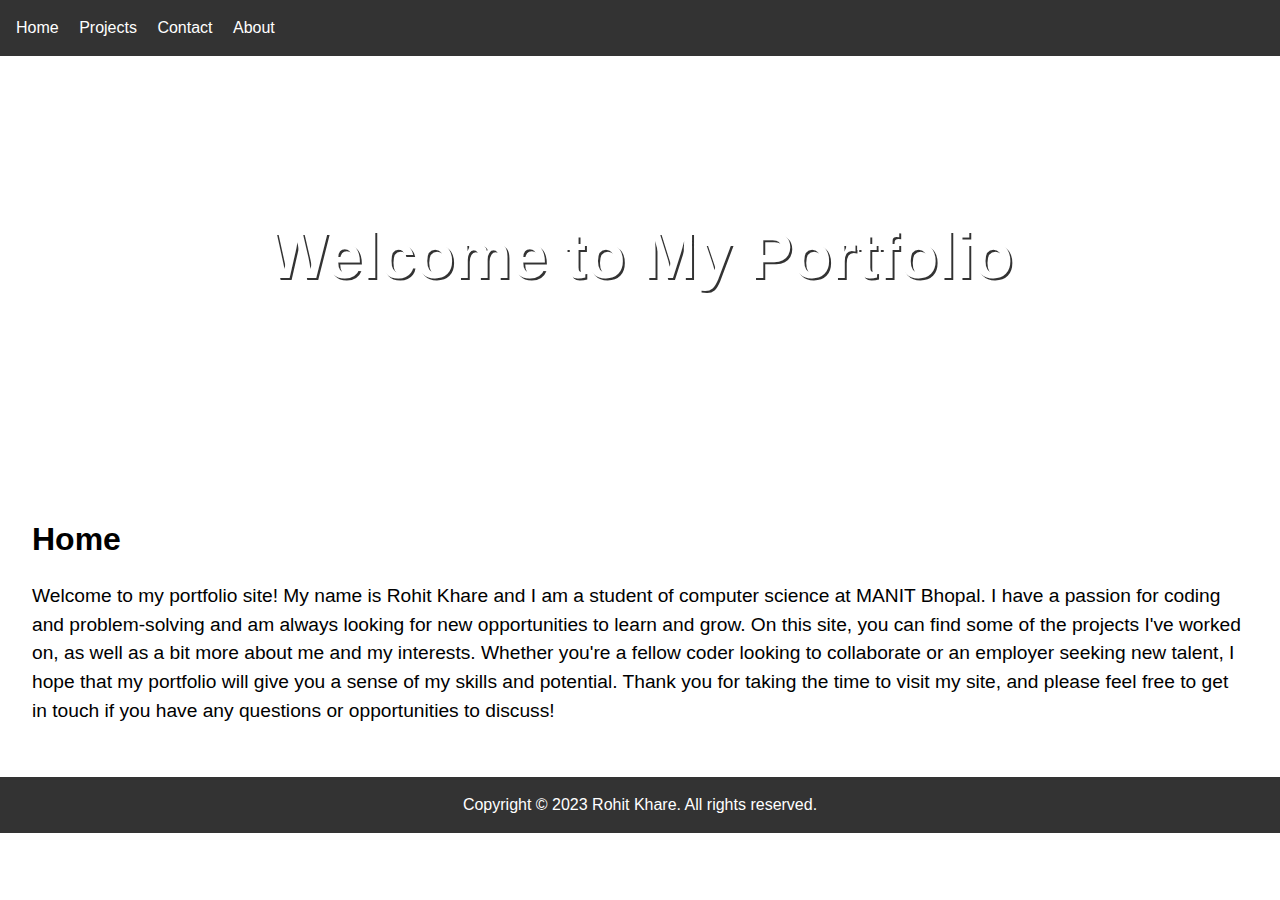
==== index.html @ ac3e253f "Add files via upload" ====
<!DOCTYPE html>
<html>
  <head>
    <meta charset="UTF-8" />
    <title>My Portfolio</title>
    <link rel="stylesheet" href="style.css" />
  </head>
  <body>
    <nav>
      <ul>
        <li class="current"><a href="index.html">Home</a></li>
        <li><a href="projects.html">Projects</a></li>
        <li><a href="contact.html">Contact</a></li>
        <li><a href="about.html">About</a></li>
      </ul>
    </nav>

    <header class="index-header">
      <h1>Welcome to My Portfolio</h1>
    </header>

    <section id="home">
      <h2>Home</h2>
      <p>
        Welcome to my portfolio site! My name is Rohit Khare and I am a student
        of computer science at MANIT Bhopal. I have a passion for coding and
        problem-solving and am always looking for new opportunities to learn and
        grow. On this site, you can find some of the projects I've worked on, as
        well as a bit more about me and my interests. Whether you're a fellow
        coder looking to collaborate or an employer seeking new talent, I hope
        that my portfolio will give you a sense of my skills and potential.
        Thank you for taking the time to visit my site, and please feel free to
        get in touch if you have any questions or opportunities to discuss!
      </p>
    </section>
    <footer>
      <p>Copyright &copy; 2023 Rohit Khare. All rights reserved.</p>
    </footer>
  </body>
</html>
---- style.css ----
/* Global Styles */
body {
  font-family: Arial, sans-serif;
  font-size: 16px;
  line-height: 1.5;
  margin: 0;
  padding: 0;
}

/* Media query for screens less than 600 pixels wide
@media (max-width: 600px) {
  body {
    background-color: #cccccc;
  }
} */

/* Navigation Styles */
nav {
  background-color: #333;
  color: #fff;
  display: flex;
  justify-content: space-between;
  padding: 1rem;
}

nav ul {
  list-style-type: none;
  margin: 0;
  padding: 0;
}

nav li {
  display: inline-block;
  margin-right: 1rem;
}

nav a {
  color: #fff;
  text-decoration: none;
}

/* Header Styles */
header {
  background-position: center;
  background-repeat: no-repeat;
  background-size: cover;
  height: 400px;
  display: flex;
  justify-content: center;
  align-items: center;
}

.index-header {
  background-image: url("./images/index-background.jpg");
}

.contact-header {
  background-image: url("./images/contact-background.jpg");
}

.about-header {
  background-image: url("./images/about-background.jpg");
}

.projects-header {
  background-image: url("./images/projects-background.jpg");
}

header h1 {
  color: #fff;
  font-size: 4rem;
  text-shadow: 2px 2px #333;
}

/* Section Styles */
section {
  padding: 2rem;
}

section h2 {
  font-size: 2rem;
  margin-bottom: 1rem;
}

section p {
  font-size: 1.2rem;
  line-height: 1.5;
}

/* Footer Styles */
footer {
  background-color: #333;
  color: #fff;
  text-align: center;
  padding: 0.001rem;
}
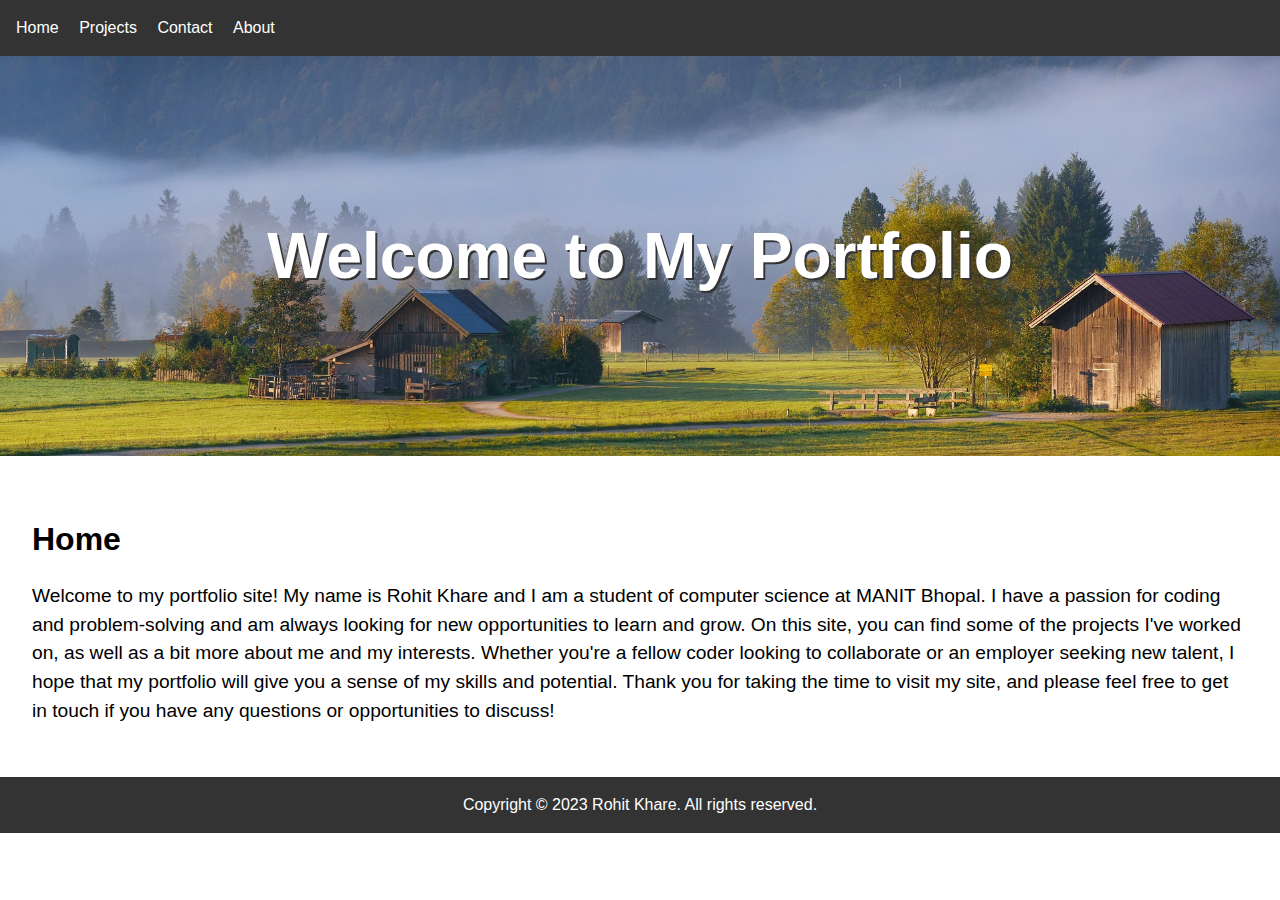
==== commit 510aafce: "added code for dynamic scaling based on width and added script.js" ====
--- a/index.html
+++ b/index.html
@@ -2,8 +2,13 @@
 <html>
   <head>
     <meta charset="UTF-8" />
+    <meta name="viewport" content="width=device-width, initial-scale=1.0" />
+    <meta http-equiv="X-UA-Compatible" content="ie=edge" />
     <title>My Portfolio</title>
-    <link rel="stylesheet" href="style.css" />
+    <link rel="stylesheet" href="https://cdnjs.cloudflare.com/ajax/libs/font-awesome/4.7.0/css/font-awesome.min.css">
+    <link rel="stylesheet" href="style.css">
+    <script src="https://code.jquery.com/jquery-3.6.0.min.js"></script>
+    <script src="script.js"></script>
   </head>
   <body>
     <nav>
--- a/style.css
+++ b/style.css
@@ -94,3 +94,5 @@
   text-align: center;
   padding: 0.001rem;
 }
+
+
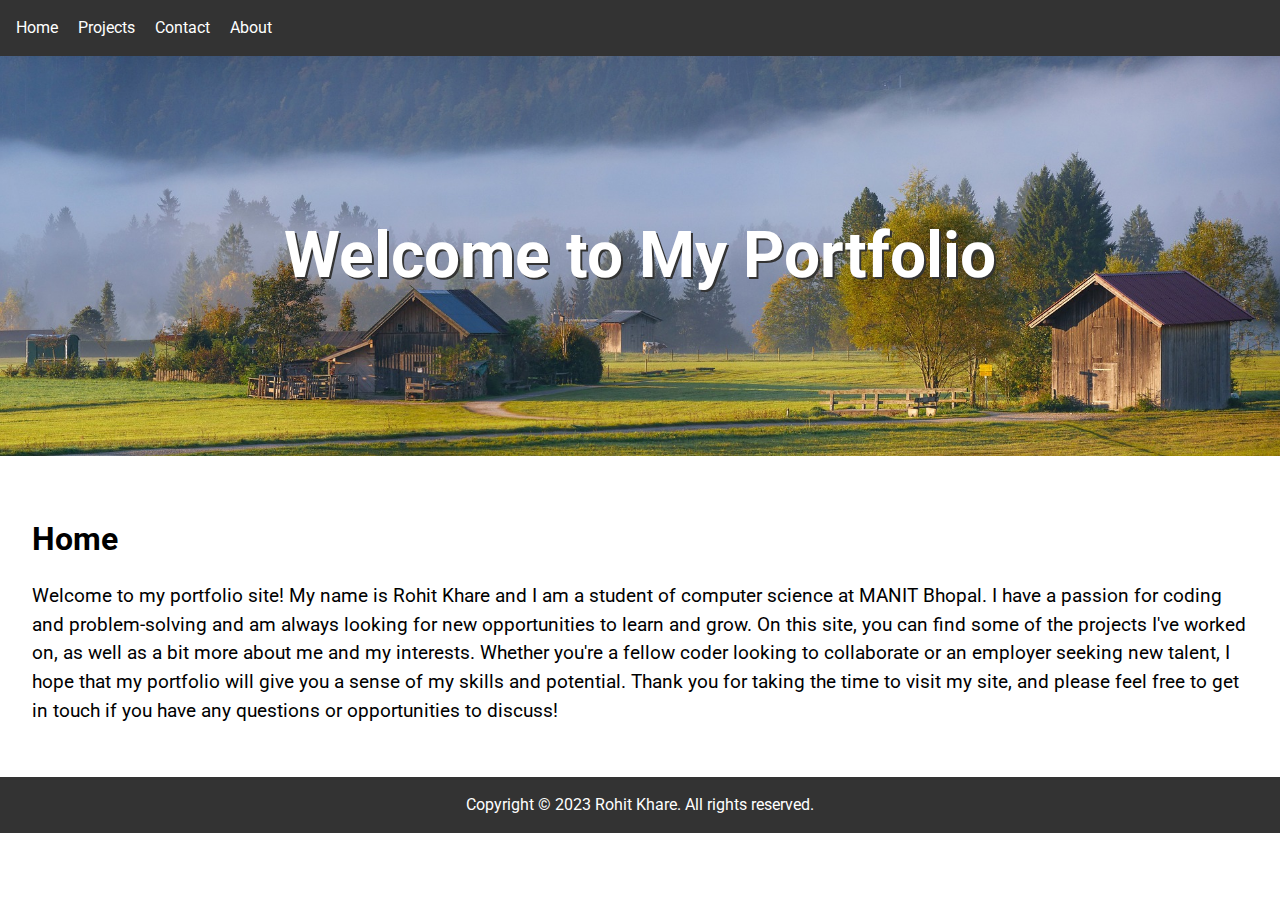
==== commit 8b0442f2: "added google fonts and font-awesome icons" ====
--- a/index.html
+++ b/index.html
@@ -4,11 +4,12 @@
     <meta charset="UTF-8" />
     <meta name="viewport" content="width=device-width, initial-scale=1.0" />
     <meta http-equiv="X-UA-Compatible" content="ie=edge" />
+    <link rel="preconnect" href="https://fonts.googleapis.com">
+    <link rel="preconnect" href="https://fonts.gstatic.com" crossorigin>
+    <link href="https://fonts.googleapis.com/css2?family=Roboto&display=swap" rel="stylesheet">
+    <link rel="stylesheet" href="https://cdnjs.cloudflare.com/ajax/libs/font-awesome/6.4.0/css/all.min.css" integrity="sha512-iecdLmaskl7CVkqkXNQ/ZH/XLlvWZOJyj7Yy7tcenmpD1ypASozpmT/E0iPtmFIB46ZmdtAc9eNBvH0H/ZpiBw==" crossorigin="anonymous" referrerpolicy="no-referrer" />
     <title>My Portfolio</title>
-    <link rel="stylesheet" href="https://cdnjs.cloudflare.com/ajax/libs/font-awesome/4.7.0/css/font-awesome.min.css">
     <link rel="stylesheet" href="style.css">
-    <script src="https://code.jquery.com/jquery-3.6.0.min.js"></script>
-    <script src="script.js"></script>
   </head>
   <body>
     <nav>
--- a/style.css
+++ b/style.css
@@ -1,6 +1,6 @@
 /* Global Styles */
 body {
-  font-family: Arial, sans-serif;
+  font-family: 'Roboto', sans-serif;
   font-size: 16px;
   line-height: 1.5;
   margin: 0;
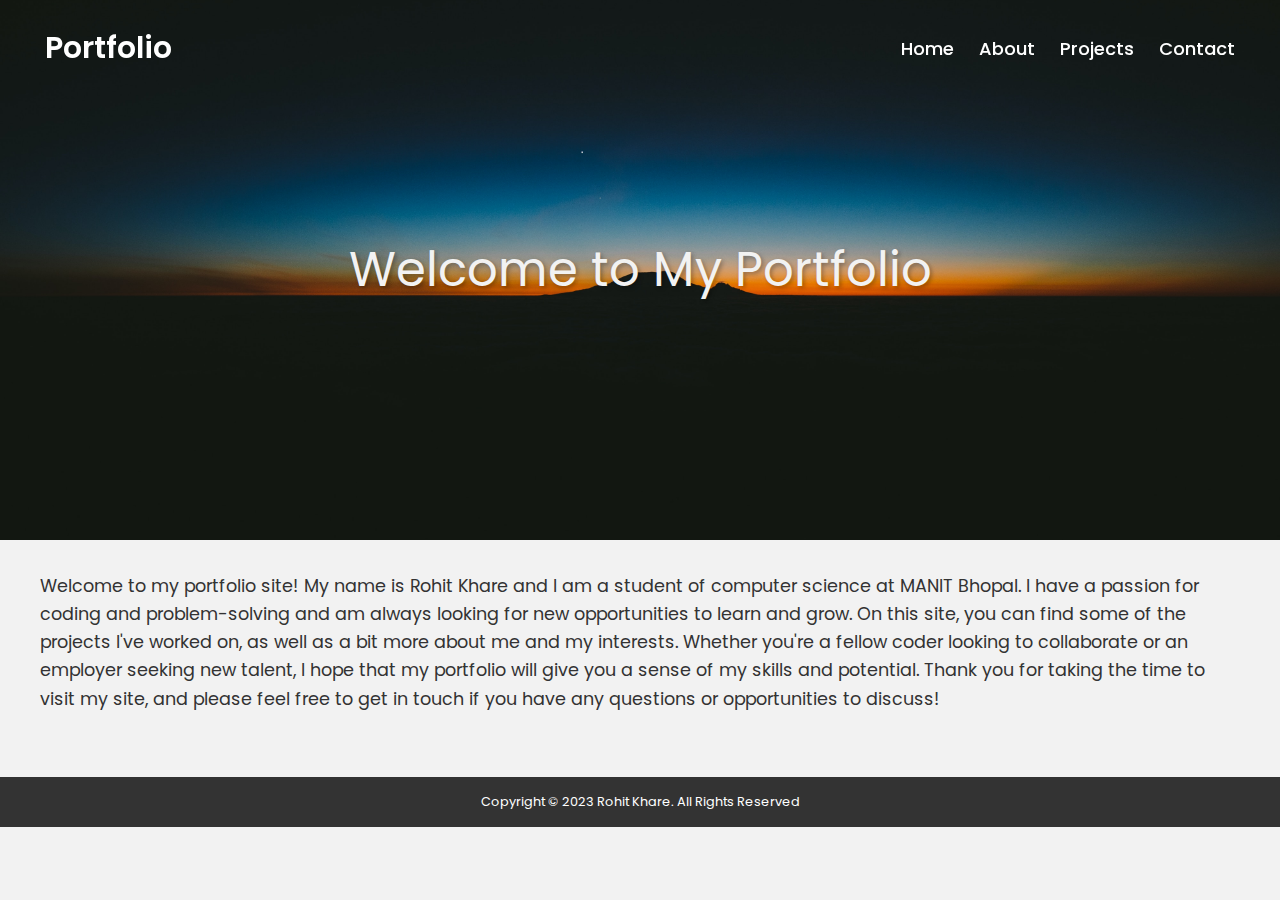
==== commit 76995830: "made nav bar responsive and changed sctions to nav footer etc for better code usability" ====
--- a/index.html
+++ b/index.html
@@ -4,43 +4,77 @@
     <meta charset="UTF-8" />
     <meta name="viewport" content="width=device-width, initial-scale=1.0" />
     <meta http-equiv="X-UA-Compatible" content="ie=edge" />
-    <link rel="preconnect" href="https://fonts.googleapis.com">
-    <link rel="preconnect" href="https://fonts.gstatic.com" crossorigin>
-    <link href="https://fonts.googleapis.com/css2?family=Roboto&display=swap" rel="stylesheet">
+    <!-- <link rel="preconnect" href="https://fonts.googleapis.com">
+    <link rel="preconnect" href="https://fonts.gstatic.com" crossorigin> -->
     <link rel="stylesheet" href="https://cdnjs.cloudflare.com/ajax/libs/font-awesome/6.4.0/css/all.min.css" integrity="sha512-iecdLmaskl7CVkqkXNQ/ZH/XLlvWZOJyj7Yy7tcenmpD1ypASozpmT/E0iPtmFIB46ZmdtAc9eNBvH0H/ZpiBw==" crossorigin="anonymous" referrerpolicy="no-referrer" />
-    <title>My Portfolio</title>
-    <link rel="stylesheet" href="style.css">
+    <title>Portfolio</title>
+    <link rel="stylesheet" href="./style.css">
   </head>
   <body>
-    <nav>
-      <ul>
-        <li class="current"><a href="index.html">Home</a></li>
-        <li><a href="projects.html">Projects</a></li>
-        <li><a href="contact.html">Contact</a></li>
-        <li><a href="about.html">About</a></li>
-      </ul>
+
+    <!-- Start of Navbar -->
+    <nav class="navbar">
+      <div class="navbar-container-section-center">
+        <div class="logo">
+          <a href="#">Portfolio</a>
+        </div>
+        <ul class="nav-links">
+          <div class="icon cancel-btn">
+            <i class="fas fa-times"></i>
+          </div>
+            <li><a href="./index.html">Home</a></li>
+            <li><a href="./about.html">About</a></li>
+            <li><a href="./projects.html">Projects</a></li>
+            <li><a href="./contact.html">Contact</a></li>
+        </ul>
+        <div class="icon menu-btn">
+          <i class="fas fa-bars"></i>
+        </div>
+      </div>
     </nav>
+    <!-- End of Navbar -->
 
-    <header class="index-header">
-      <h1>Welcome to My Portfolio</h1>
-    </header>
+    <!-- Start Of Hero Section -->
+    <section class="hero-home">
+      <div class="hero-container section-center">
+        <div class="hero-text">
+          <span> Welcome to My Portfolio </span>
+        </div>
+      </div>
+    </section>
+    <!-- End of Hero Section -->
 
-    <section id="home">
-      <h2>Home</h2>
-      <p>
-        Welcome to my portfolio site! My name is Rohit Khare and I am a student
-        of computer science at MANIT Bhopal. I have a passion for coding and
-        problem-solving and am always looking for new opportunities to learn and
-        grow. On this site, you can find some of the projects I've worked on, as
-        well as a bit more about me and my interests. Whether you're a fellow
-        coder looking to collaborate or an employer seeking new talent, I hope
-        that my portfolio will give you a sense of my skills and potential.
-        Thank you for taking the time to visit my site, and please feel free to
-        get in touch if you have any questions or opportunities to discuss!
-      </p>
+
+    <!-- Start of Home Section -->
+    <section class="home">
+      <div class="home-container">
+        <p class="home-text">
+          Welcome to my portfolio site! My name is Rohit Khare and I am a student
+            of computer science at MANIT Bhopal. I have a passion for coding and
+            problem-solving and am always looking for new opportunities to learn and
+            grow. On this site, you can find some of the projects I've worked on, as
+            well as a bit more about me and my interests. Whether you're a fellow
+            coder looking to collaborate or an employer seeking new talent, I hope
+            that my portfolio will give you a sense of my skills and potential.
+            Thank you for taking the time to visit my site, and please feel free to
+            get in touch if you have any questions or opportunities to discuss!
+        </p>
+      </div>
     </section>
-    <footer>
-      <p>Copyright &copy; 2023 Rohit Khare. All rights reserved.</p>
+    <!-- End of Home Section -->
+
+    <!-- Start of Footer Section -->
+    <footer class="footer">
+      <div class="footer-container">
+        <p class="footer-text">
+          Copyright &copy; 2023 Rohit Khare. All Rights Reserved
+        </p>
+      </div>
     </footer>
+    <!-- End of Footer Section -->
+
+    <!-- Script start -->
+    <script src="./script.js"> </script>
+    <!-- Script end -->
   </body>
 </html>
--- a/style.css
+++ b/style.css
@@ -1,76 +1,233 @@
-/* Global Styles */
+@import url('https://fonts.googleapis.com/css2?family=Poppins:wght@200;300;400;500;600;700&display=swap');
+* {
+  margin: 0;
+  padding: 0;
+  box-sizing: border-box;
+  font-family: 'Poppins', sans-serif;
+}
+
+/* Global styles */
 body {
   font-family: 'Roboto', sans-serif;
   font-size: 16px;
-  line-height: 1.5;
-  margin: 0;
-  padding: 0;
-}
-
-/* Media query for screens less than 600 pixels wide
-@media (max-width: 600px) {
-  body {
-    background-color: #cccccc;
-  }
+  color: #333;
+  background-color: #f2f2f2;
+}
+
+/* custom scroll bar */
+::-webkit-scrollbar {
+  width: 10px;
+}
+::-webkit-scrollbar-track {
+  background: #f1f1f1;
+}
+::-webkit-scrollbar-thumb {
+  background: #888;
+}
+::selection{
+background: rgb(0,123,255,0.3);
+}
+
+/* Navbar styles */
+.navbar-container-section-center{
+  max-width: 1250px;
+  margin: auto;
+  padding: 0 30px;
+}
+.navbar{
+  position: fixed;
+  width: 100%;
+  z-index: 2;
+  padding: 25px 0;
+  transition: all 0.3s ease;
+}
+.navbar.sticky{
+  background: #1b1b1b;
+  padding: 10px 0;
+  box-shadow: 0px 3px 5px 0px rgba(0,0,0,0.1);
+}
+.navbar .navbar-container-section-center{
+  display: flex;
+  align-items: center;
+  justify-content: space-between;
+}
+.navbar .logo a{
+  color: #fff;
+  font-size: 30px;
+  font-weight: 600;
+  text-decoration: none;
+}
+.navbar .nav-links{
+  display: inline-flex;
+}
+.nav-links li{
+  list-style: none;
+}
+.nav-links li a{
+  color: #fff;
+  font-size: 18px;
+  font-weight: 500;
+  margin-left: 25px;
+  text-decoration: none;
+  transition: all 0.3s ease;
+}
+.nav-links li a:hover{
+  color: #007bff;
+}
+.banner{
+  height: 100vh;
+  background-size: cover;
+  background-position: center;
+  background-attachment: fixed;
+}
+/* .home{
+  padding: 30px 0;
+}
+.about .title{
+  font-size: 38px;
+  font-weight: 700;
+ }
+.about p{
+  padding-top: 20px;
+  text-align: justify;
 } */
-
-/* Navigation Styles */
-nav {
-  background-color: #333;
-  color: #fff;
-  display: flex;
-  justify-content: space-between;
-  padding: 1rem;
-}
-
-nav ul {
-  list-style-type: none;
-  margin: 0;
-  padding: 0;
-}
-
-nav li {
-  display: inline-block;
-  margin-right: 1rem;
-}
-
-nav a {
-  color: #fff;
-  text-decoration: none;
-}
-
-/* Header Styles */
-header {
-  background-position: center;
-  background-repeat: no-repeat;
-  background-size: cover;
-  height: 400px;
-  display: flex;
-  justify-content: center;
-  align-items: center;
-}
-
-.index-header {
-  background-image: url("./images/index-background.jpg");
-}
-
-.contact-header {
-  background-image: url("./images/contact-background.jpg");
-}
-
-.about-header {
-  background-image: url("./images/about-background.jpg");
-}
-
-.projects-header {
-  background-image: url("./images/projects-background.jpg");
-}
-
-header h1 {
-  color: #fff;
-  font-size: 4rem;
-  text-shadow: 2px 2px #333;
-}
+.icon{
+  color: #fff;
+  font-size: 20px;
+  cursor: pointer;
+  display: none;
+}
+.nav-links .cancel-btn{
+  position: absolute;
+  right: 30px;
+  top: 20px;
+}
+
+/* Media */
+@media (max-width: 1230px) {
+  .navbar-container-section-center{
+    padding: 0 60px;
+  }
+}
+@media (max-width: 1100px) {
+  .navbar-container-section-center{
+    padding: 0 40px;
+  }
+}
+@media (max-width: 900px) {
+  .navbar-container-section-center{
+    padding: 0 30px;
+  }
+}
+@media (max-width: 868px) {
+  body.disabled{
+    overflow: hidden;
+  }
+  .icon{
+    display: block;
+  }
+  .icon.hide{
+    display: none;
+  }
+  .navbar .nav-links{
+    position: fixed;
+    height: 100vh;
+    width: 100%;
+    max-width: 400px;
+    left: -100%;
+    top: 0px;
+    display: block;
+    padding: 40px 0;
+    text-align: center;
+    background: #222;
+    transition: all 0.3s ease;
+  }
+  .navbar.show .nav-links{
+    left: 0%;
+  }
+  .navbar .nav-links li{
+    margin-top: 45px;
+  }
+  .navbar .nav-links li a{
+    font-size: 23px;
+    margin-left: -100%;
+    transition: 0.6s cubic-bezier(0.68, -0.55, 0.265, 1.55);
+  }
+  .navbar.show .nav-links li a{
+    margin-left: 0px;
+  }
+}
+@media (max-width: 380px) {
+  .navbar .logo a{
+    font-size: 27px;
+  }
+}
+/* end */
+
+/* Hero section styles */
+.hero-home {
+  background-image: url('./images/home-background.jpg');
+  background-size: cover;
+  background-position: center;
+  height: 60vh;
+  display: flex;
+  justify-content: center;
+  align-items: center;
+}
+
+.hero-about {
+  background-image: url('./images/about-background.jpg');
+  background-size: cover;
+  background-position: center;
+  height: 60vh;
+  display: flex;
+  justify-content: center;
+  align-items: center;
+}
+
+.hero-projects {
+  background-image: url('./images/projects-background.jpg');
+  background-size: cover;
+  background-position: center;
+  height: 60vh;
+  display: flex;
+  justify-content: center;
+  align-items: center;
+}
+
+.hero-contact {
+  background-image: url('./images/contact-background.jpg');
+  background-size: cover;
+  background-position: center;
+  height: 60vh;
+  display: flex;
+  justify-content: center;
+  align-items: center;
+}
+
+.hero-container {
+  max-width: 1200px;
+  margin: 0 auto;
+}
+
+.hero-text {
+  color: #f2f2f2;
+  text-shadow: 2px 2px 4px rgba(0, 0, 0, 0.3);
+  font-size: 3rem;
+}
+
+/* Home section styles */
+
+/* .home {
+  padding: 3rem 0;
+}
+
+.home-text {
+  max-width: 1200px;
+  margin: 0 auto;
+  line-height: 1.6;
+  font-size: 1.1rem;
+} */
 
 /* Section Styles */
 section {
@@ -80,19 +237,34 @@
 section h2 {
   font-size: 2rem;
   margin-bottom: 1rem;
+  max-width: 1200px;
+  margin: 0 auto;
 }
 
 section p {
-  font-size: 1.2rem;
-  line-height: 1.5;
-}
-
-/* Footer Styles */
+  max-width: 1200px;
+  margin: 0 auto;
+  line-height: 1.6;
+  font-size: 1.1rem;
+  margin-bottom: 2rem;
+}
+
+section ul{
+  max-width: 1200px;
+  margin: 0 auto;
+  line-height: 1.6;
+  font-size: 1.1rem;
+}
+
+section ul a {
+    text-decoration: none;
+}
+/* Footer section styles */
+
 footer {
   background-color: #333;
   color: #fff;
+  padding: 1rem 0;
   text-align: center;
-  padding: 0.001rem;
-}
-
-
+  font-size: 0.8rem;
+}
